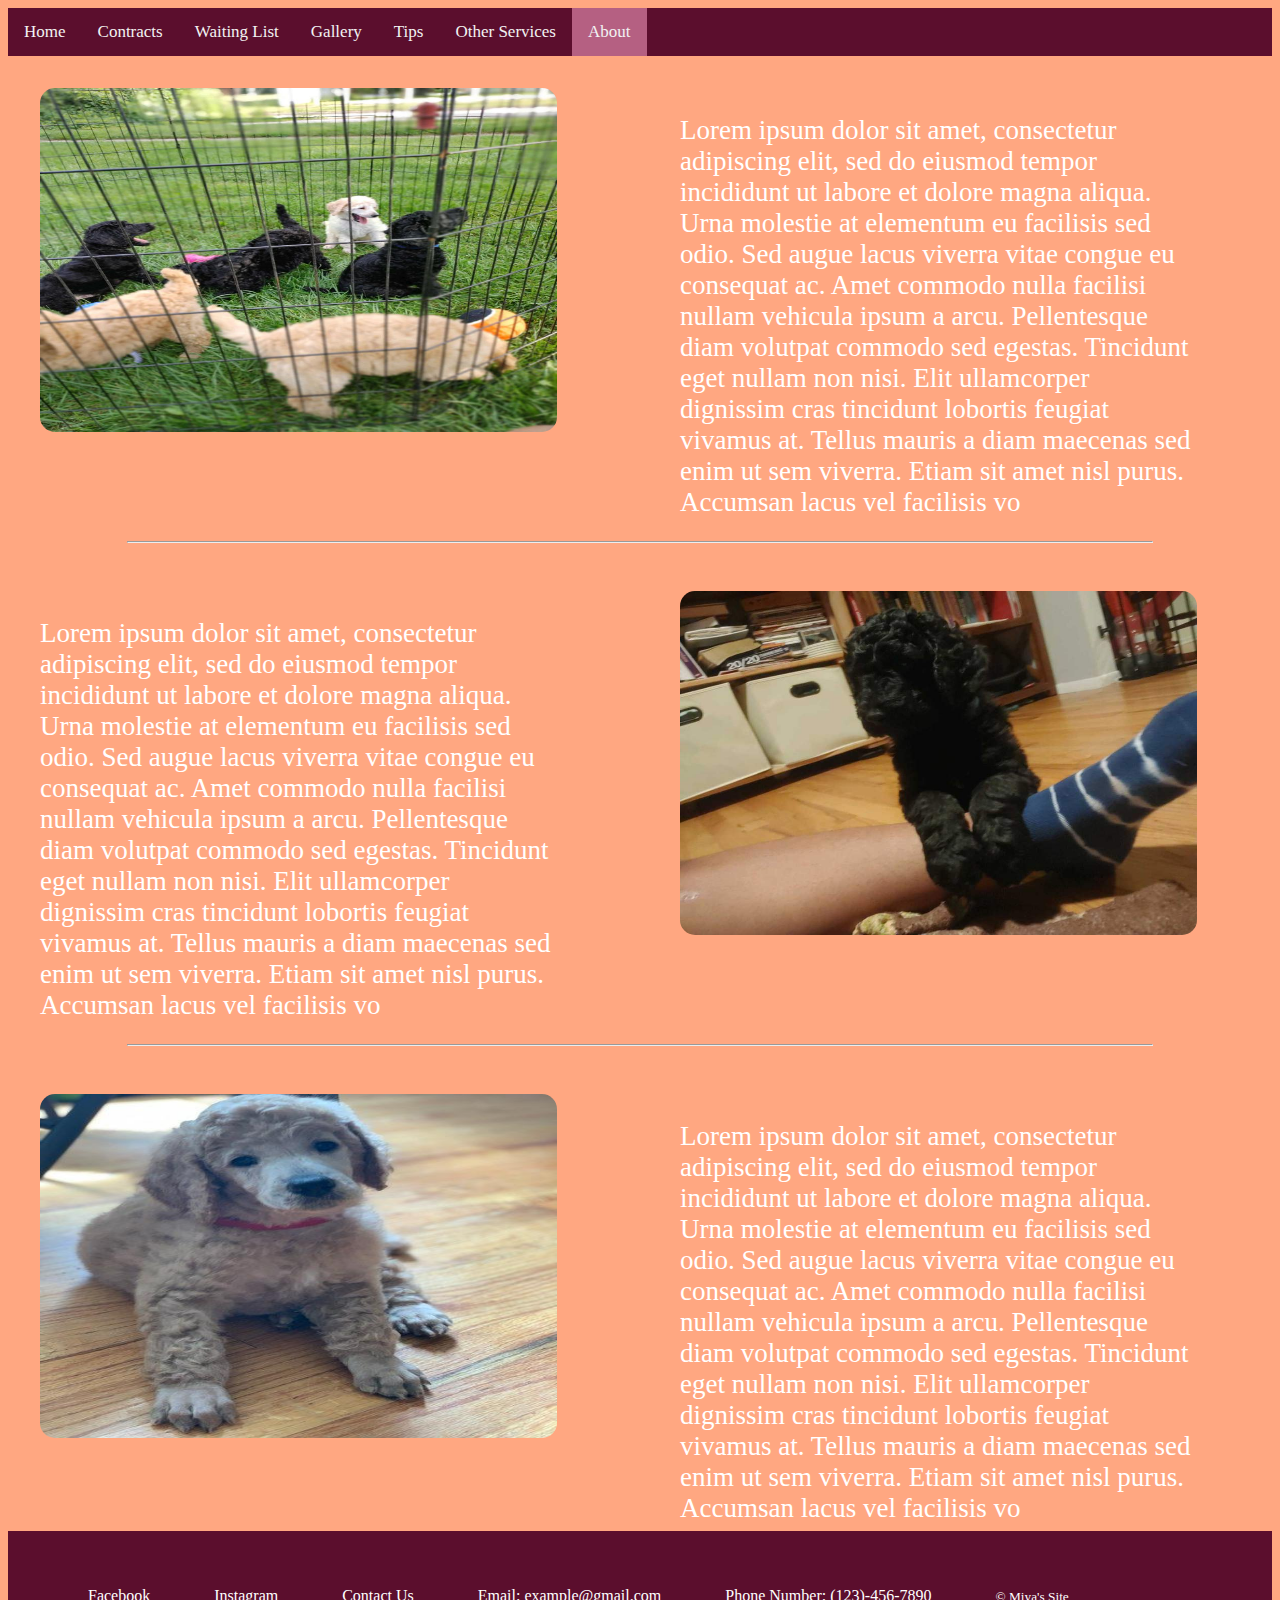
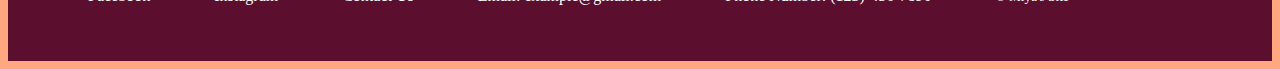
==== about.html @ 5087bb40 "new repo" ====
<!DOCTYPE html>
<html>

<head>
    <title>Miya's Designer Pups</title>
    <link rel="stylesheet" href="stylesheets/styles.css">
    <link rel="stylesheet" href="stylesheets/about.css">
    <!-- Load an icon library to show a hamburger menu (bars) on small screens -->
    <link rel="stylesheet" href="https://cdnjs.cloudflare.com/ajax/libs/font-awesome/4.7.0/css/font-awesome.min.css">
    <meta name="viewport" content="width=device-width, initial-scale=1, minimum-scale=1" />
</head>

<body>
    <div class="topnav" id="myTopnav">
        <a href="index.html">Home</a>
        <a href="contracts.html">Contracts</a>
        <a href="waitinglist.html">Waiting List</a>
        <a href="gallery.html">Gallery</a>
        <a href="tips.html">Tips</a>
        <a href="other-services.html">Other Services</a>
        <a href="about.html" class="active">About</a>
        <a href="javascript:void(0);" class="icon" onclick="myFunction()">
            <i class="fa fa-bars"></i>
        </a>
    </div>

    <div class="about-container">
        <div class="image-container">
            <img src="assets/many-pups2.jpg" alt="">
        </div>
        <div class="text-container">
            <p>
                Lorem ipsum dolor sit amet, consectetur adipiscing elit, sed do eiusmod tempor incididunt ut labore et
                dolore magna aliqua. Urna molestie at elementum eu facilisis sed odio. Sed augue lacus viverra vitae
                congue eu consequat ac. Amet commodo nulla facilisi nullam vehicula ipsum a arcu. Pellentesque diam
                volutpat commodo sed egestas. Tincidunt eget nullam non nisi. Elit ullamcorper dignissim cras tincidunt
                lobortis feugiat vivamus at. Tellus mauris a diam maecenas sed enim ut sem viverra. Etiam sit amet nisl
                purus. Accumsan lacus vel facilisis vo
            </p>
        </div>
    </div>

    <hr>

    <div class="about-container">
        <div class="text-container">
            <p>
                Lorem ipsum dolor sit amet, consectetur adipiscing elit, sed do eiusmod tempor incididunt ut labore et
                dolore magna aliqua. Urna molestie at elementum eu facilisis sed odio. Sed augue lacus viverra vitae
                congue eu consequat ac. Amet commodo nulla facilisi nullam vehicula ipsum a arcu. Pellentesque diam
                volutpat commodo sed egestas. Tincidunt eget nullam non nisi. Elit ullamcorper dignissim cras tincidunt
                lobortis feugiat vivamus at. Tellus mauris a diam maecenas sed enim ut sem viverra. Etiam sit amet nisl
                purus. Accumsan lacus vel facilisis vo
            </p>
        </div>
        <div class="image-container">
            <img src="assets/black-poodle-pup1.jpg" alt="">
        </div>
    </div>

    <hr>

    <div class="about-container">
        <div class="image-container">
            <img src="assets/golden-doodle-puppy3.jpg" alt="">
        </div>
        <div class="text-container">
            <p>
                Lorem ipsum dolor sit amet, consectetur adipiscing elit, sed do eiusmod tempor incididunt ut labore et
                dolore magna aliqua. Urna molestie at elementum eu facilisis sed odio. Sed augue lacus viverra vitae
                congue eu consequat ac. Amet commodo nulla facilisi nullam vehicula ipsum a arcu. Pellentesque diam
                volutpat commodo sed egestas. Tincidunt eget nullam non nisi. Elit ullamcorper dignissim cras tincidunt
                lobortis feugiat vivamus at. Tellus mauris a diam maecenas sed enim ut sem viverra. Etiam sit amet nisl
                purus. Accumsan lacus vel facilisis vo
            </p>
        </div>
    </div>

    <footer>
        <ul>
            <a href="">
                <li>Facebook</li>
            </a>
            <a href="">
                <li>Instagram</li>
            </a>
            <a href="">
                <li>Contact Us</li>
            </a>
            <li>Email: example@gmail.com</li>
            <li>Phone Number: (123)-456-7890</li>
            <li><small>&copy; Miya's Site</small></li>
        </ul>
    </footer>
</body>
<script src="scripts/main.js"></script>
</html>
---- stylesheets/styles.css ----
@font-face {
    font-family: DancingScript;
    src: url(../assets/fonts/DancingScript-Bold.ttf);
}


body {
    background-color: #ffa781;
    color: white;
}

/* Add a black background color to the top navigation */
.topnav {
    background-color: #5b0e2d;
    overflow: hidden;
}

/* Style the links inside the navigation bar */
.topnav a {
    float: left;
    display: block;
    color: #f2f2f2;
    text-align: center;
    padding: 14px 16px;
    text-decoration: none;
    font-size: 17px;
}

/* Change the color of links on hover */
.topnav a:hover {
    background-color: #b56082;
}

/* Add an active class to highlight the current page */
.topnav a.active {
    background-color: #b56082;
}

/* Hide the link that should open and close the topnav on small screens */
.topnav .icon {
    display: none;
}

.front-page-banner {
    width: 100%;
    height: 50vh;
}

.front-page-banner img {
    width: 100%;
    height: 70vh;
}

.header-container{
    text-align: center;
    height: 10vh;
    margin: 10vh;
    margin-top: 30vh;
}

header{
    font-family: DancingScript;
    font-size: 5vh;
}

hr{
    width: 80vw;
    display: flex;
    align-self: center;
}

.front-page-image hr{
    width: 40vw;
}

footer{
    background-color: #5b0e2d;
    padding: 10px;
    list-style: none;
    display: flex;
    flex-direction: row;
}

footer li{
    display: inline-block;
    margin: 30px;
    color:white;
}

footer a:link{
    text-decoration: none;
}

.front-page-content{
   width: 100%;
   display: flex;
   justify-content: space-between;
   align-items: center;
}

.front-page-image{
    width: 45vw;
    padding:1rem;
    text-align: center;
    display: inline-block;
}

.front-page-image img{
    position: relative;
    width:100%;
}

.front-page-text{
    width: 50vw;
    padding:1rem;
    text-align: center;
    display: inline-block;
    position: relative;
}

.front-page-text{
    width: 50vw;
}

article{
    font-size: 2rem;
}


/* When the screen is less than 600 pixels wide, hide all links, except for the first one ("Home"). Show the link that contains should open and close the topnav (.icon) */
@media screen and (max-width: 600px) {
    .topnav a:not(:first-child) {
        display: none;
    }

    .topnav a.icon {
        float: right;
        display: block;
    }
}

/* The "responsive" class is added to the topnav with JavaScript when the user clicks on the icon. This class makes the topnav look good on small screens (display the links vertically instead of horizontally) */

@media screen and (max-width: 600px) {
    .topnav.responsive {
        position: relative;
    }

    .topnav.responsive a.icon {
        position: absolute;
        right: 0;
        top: 0;
    }

    .topnav.responsive a {
        float: none;
        display: block;
        text-align: left;
    }
    .front-page-content{
        flex-direction: column;
    }
}
---- stylesheets/about.css ----
.about-container{
    display: flex;
    width: 100vw;
    flex-direction: row;
    margin: 1rem;
}

.image-container{
    width: 50vw;
    height: 45vh;
    padding: 1rem;
}

hr{
    margin-top: 2rem;
    margin-bottom: 2rem;
    width:80vw;
}

.image-container img{
    position: relative;
    width: 85%;
    height: 85%;
    border-radius: 15px;
}

.text-container{
    width: 50vw;
    height: 45vh;
    font-size: 3vh;
    padding: 1rem;
    overflow-wrap: break-word;
}

.text-container p{
    width: 85%;
    height: 85%;
}

@media screen and (max-width: 600px) {
    .about-container{
        flex-direction: column;
        margin: 0em;
    }

    .text-container{
        font-size: 4vw;
        width: 100vw;
    }
    .image-container{
        width: 100vw;
    }

}
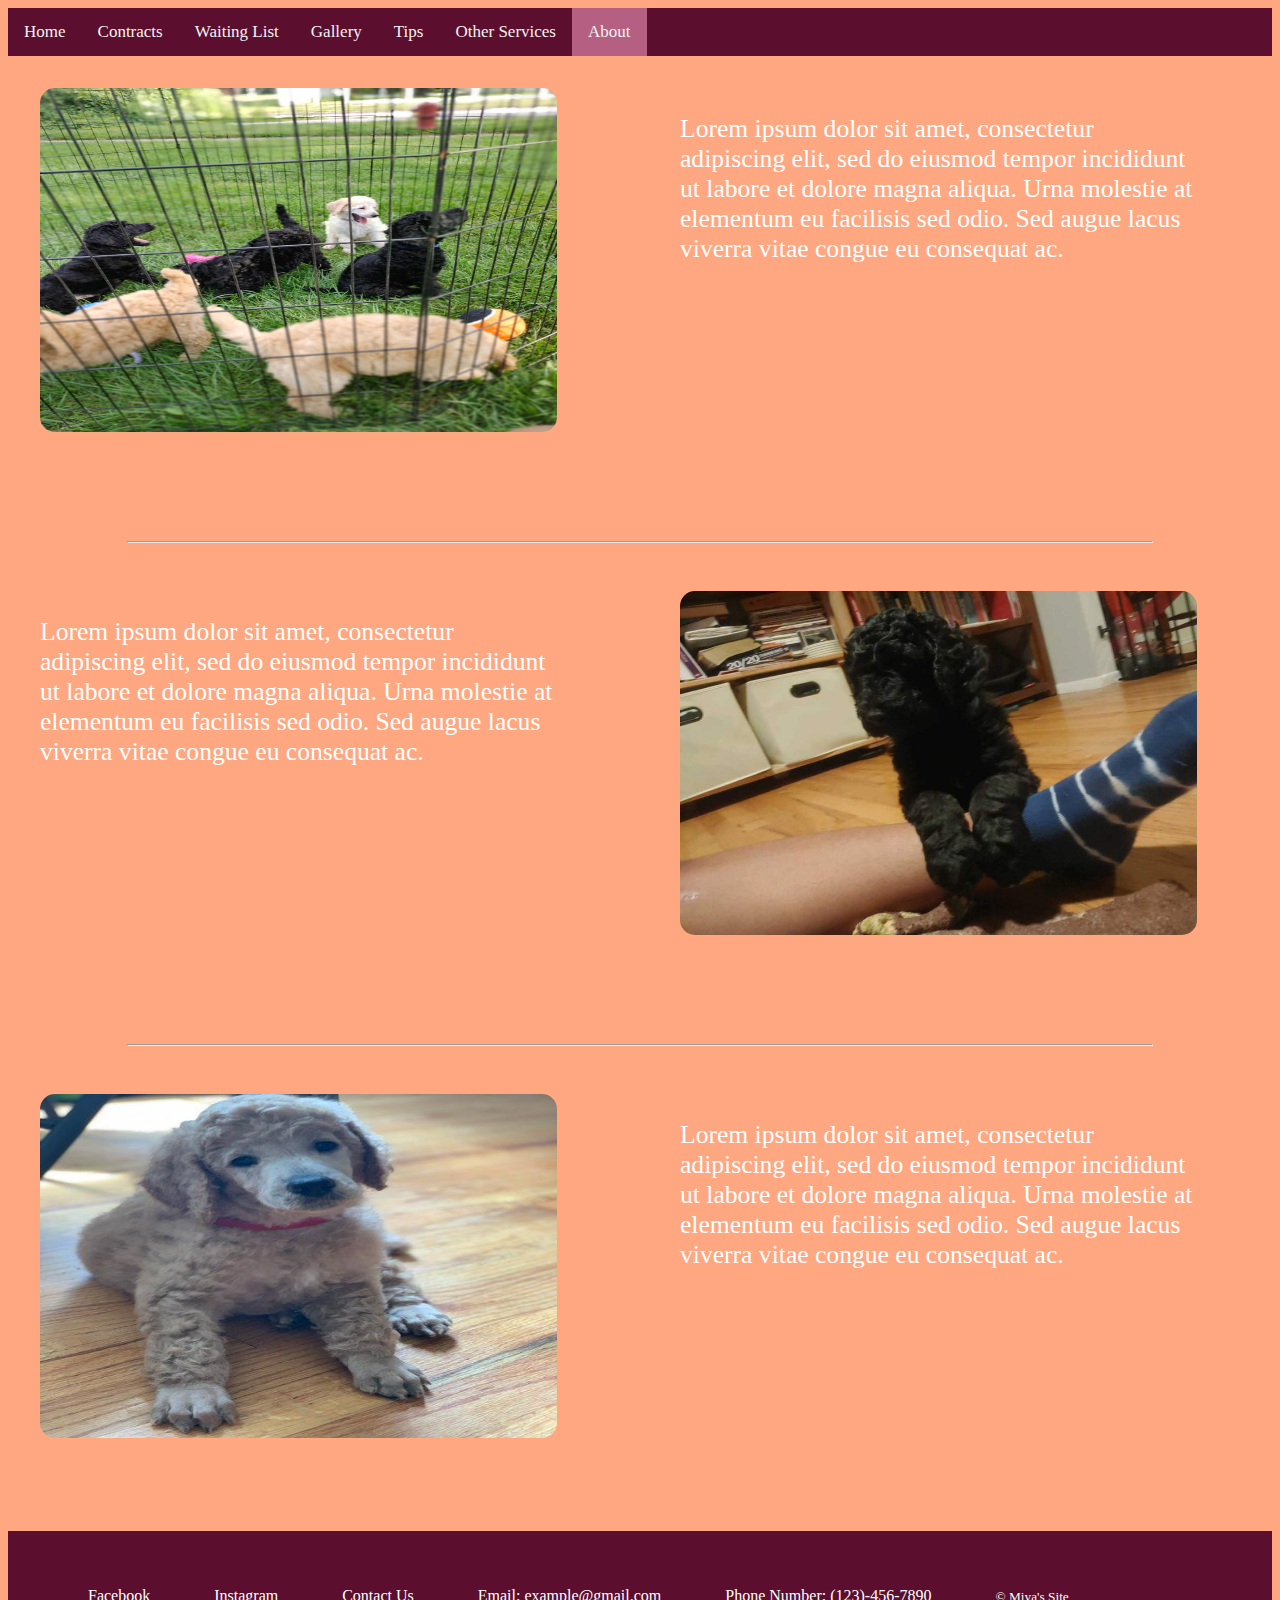
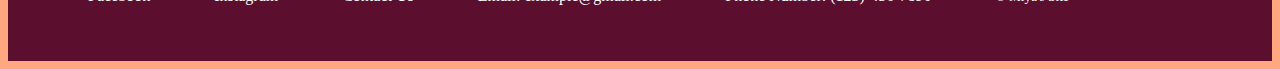
==== commit 4928a7a4: "added Dees Email and finalized sizing for text and images across site" ====
--- a/about.html
+++ b/about.html
@@ -32,10 +32,7 @@
             <p>
                 Lorem ipsum dolor sit amet, consectetur adipiscing elit, sed do eiusmod tempor incididunt ut labore et
                 dolore magna aliqua. Urna molestie at elementum eu facilisis sed odio. Sed augue lacus viverra vitae
-                congue eu consequat ac. Amet commodo nulla facilisi nullam vehicula ipsum a arcu. Pellentesque diam
-                volutpat commodo sed egestas. Tincidunt eget nullam non nisi. Elit ullamcorper dignissim cras tincidunt
-                lobortis feugiat vivamus at. Tellus mauris a diam maecenas sed enim ut sem viverra. Etiam sit amet nisl
-                purus. Accumsan lacus vel facilisis vo
+                congue eu consequat ac. 
             </p>
         </div>
     </div>
@@ -47,10 +44,7 @@
             <p>
                 Lorem ipsum dolor sit amet, consectetur adipiscing elit, sed do eiusmod tempor incididunt ut labore et
                 dolore magna aliqua. Urna molestie at elementum eu facilisis sed odio. Sed augue lacus viverra vitae
-                congue eu consequat ac. Amet commodo nulla facilisi nullam vehicula ipsum a arcu. Pellentesque diam
-                volutpat commodo sed egestas. Tincidunt eget nullam non nisi. Elit ullamcorper dignissim cras tincidunt
-                lobortis feugiat vivamus at. Tellus mauris a diam maecenas sed enim ut sem viverra. Etiam sit amet nisl
-                purus. Accumsan lacus vel facilisis vo
+                congue eu consequat ac. 
             </p>
         </div>
         <div class="image-container">
@@ -68,10 +62,7 @@
             <p>
                 Lorem ipsum dolor sit amet, consectetur adipiscing elit, sed do eiusmod tempor incididunt ut labore et
                 dolore magna aliqua. Urna molestie at elementum eu facilisis sed odio. Sed augue lacus viverra vitae
-                congue eu consequat ac. Amet commodo nulla facilisi nullam vehicula ipsum a arcu. Pellentesque diam
-                volutpat commodo sed egestas. Tincidunt eget nullam non nisi. Elit ullamcorper dignissim cras tincidunt
-                lobortis feugiat vivamus at. Tellus mauris a diam maecenas sed enim ut sem viverra. Etiam sit amet nisl
-                purus. Accumsan lacus vel facilisis vo
+                congue eu consequat ac. 
             </p>
         </div>
     </div>
--- a/stylesheets/styles.css
+++ b/stylesheets/styles.css
@@ -108,6 +108,7 @@
 .front-page-image img{
     position: relative;
     width:100%;
+    height: 60vh;
 }
 
 .front-page-text{
@@ -160,4 +161,10 @@
     .front-page-content{
         flex-direction: column;
     }
+    .front-page-image{
+        width: 80vw;
+    }
+    article{
+        font-size: 2rem;
+    }
 }--- a/stylesheets/about.css
+++ b/stylesheets/about.css
@@ -27,7 +27,7 @@
 .text-container{
     width: 50vw;
     height: 45vh;
-    font-size: 3vh;
+    font-size: 2vw;
     padding: 1rem;
     overflow-wrap: break-word;
 }
@@ -44,7 +44,7 @@
     }
 
     .text-container{
-        font-size: 4vw;
+        font-size: 7vw;
         width: 100vw;
     }
     .image-container{
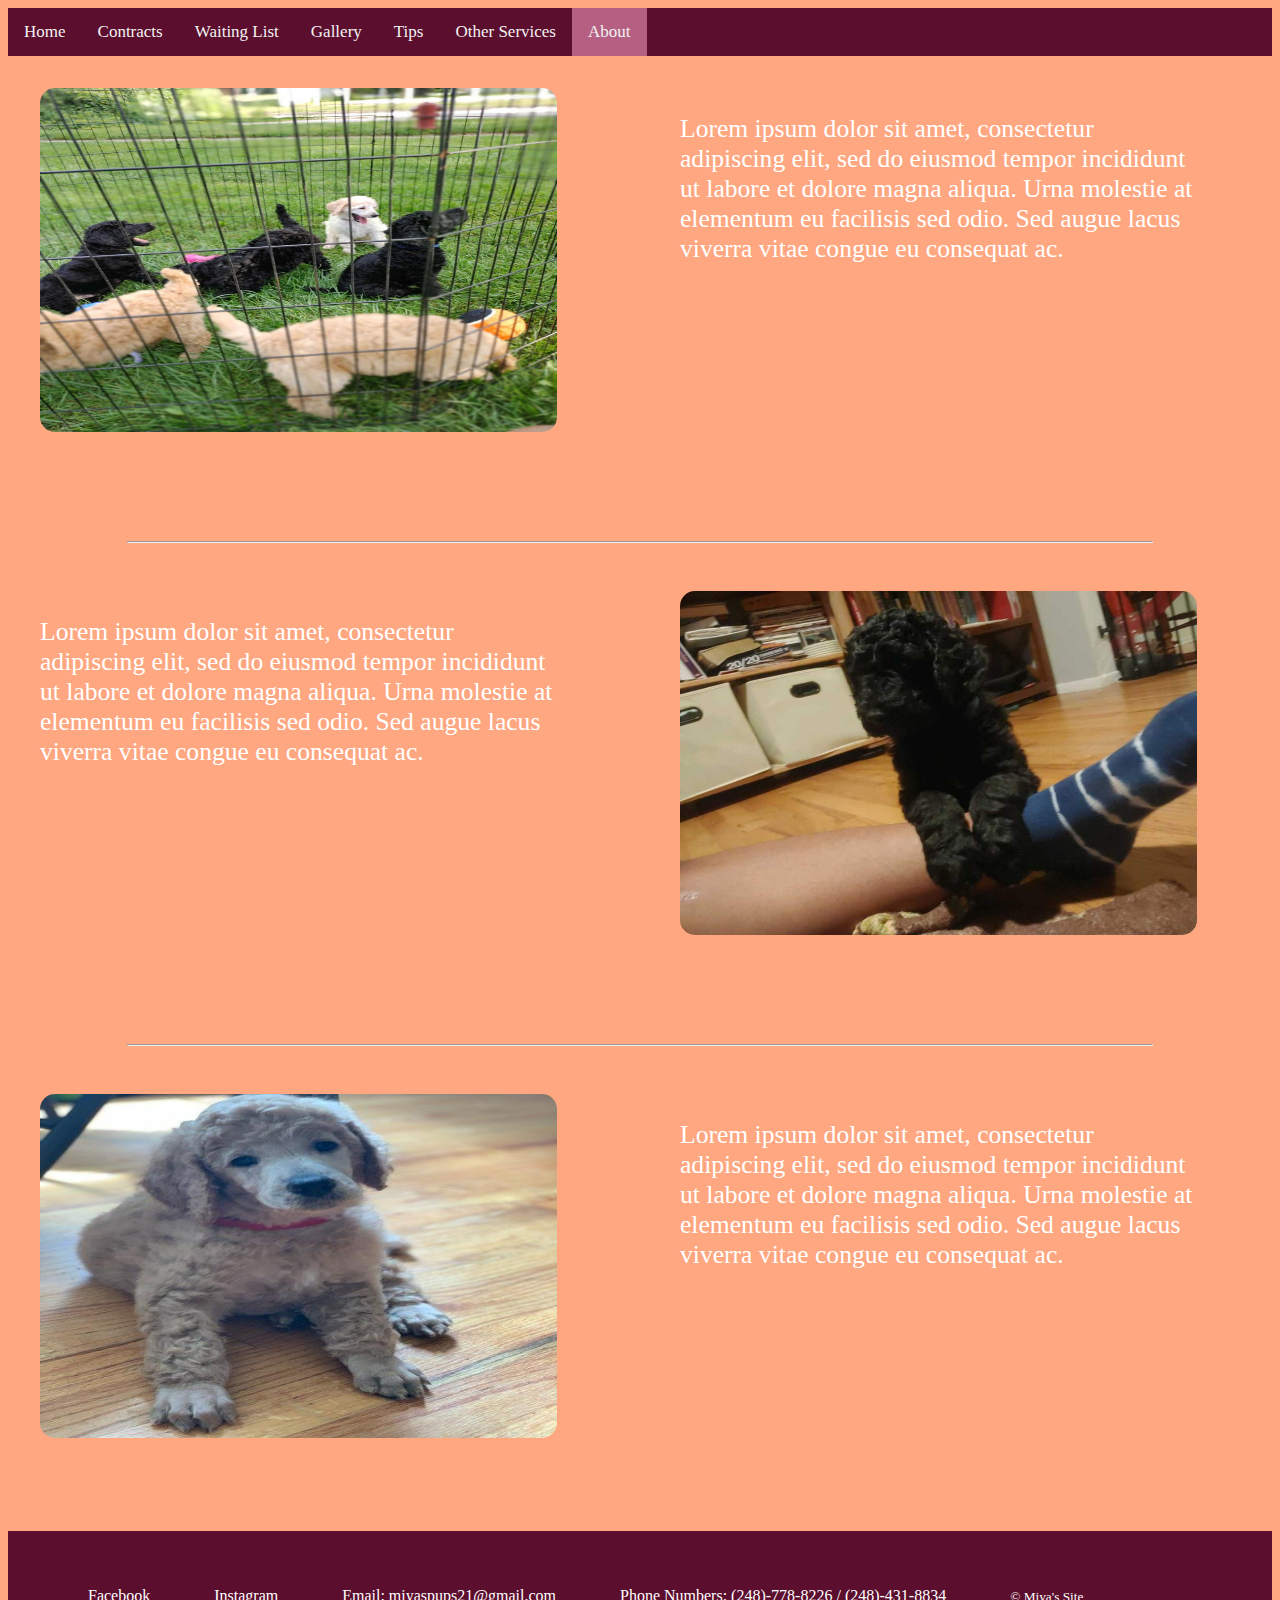
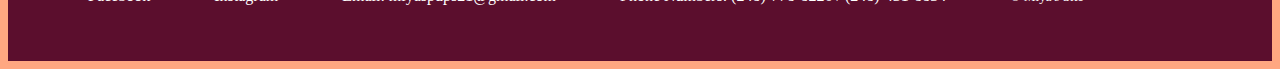
==== commit 20a20975: "updated contact info and imgs" ====
--- a/about.html
+++ b/about.html
@@ -69,17 +69,14 @@
 
     <footer>
         <ul>
-            <a href="">
+            <a href="https://www.facebook.com/profile.php?id=100069837413498">
                 <li>Facebook</li>
             </a>
             <a href="">
                 <li>Instagram</li>
             </a>
-            <a href="">
-                <li>Contact Us</li>
-            </a>
-            <li>Email: example@gmail.com</li>
-            <li>Phone Number: (123)-456-7890</li>
+            <li>Email: miyaspups21@gmail.com</li>
+            <li>Phone Numbers: (248)-778-8226 / (248)-431-8834</li>
             <li><small>&copy; Miya's Site</small></li>
         </ul>
     </footer>
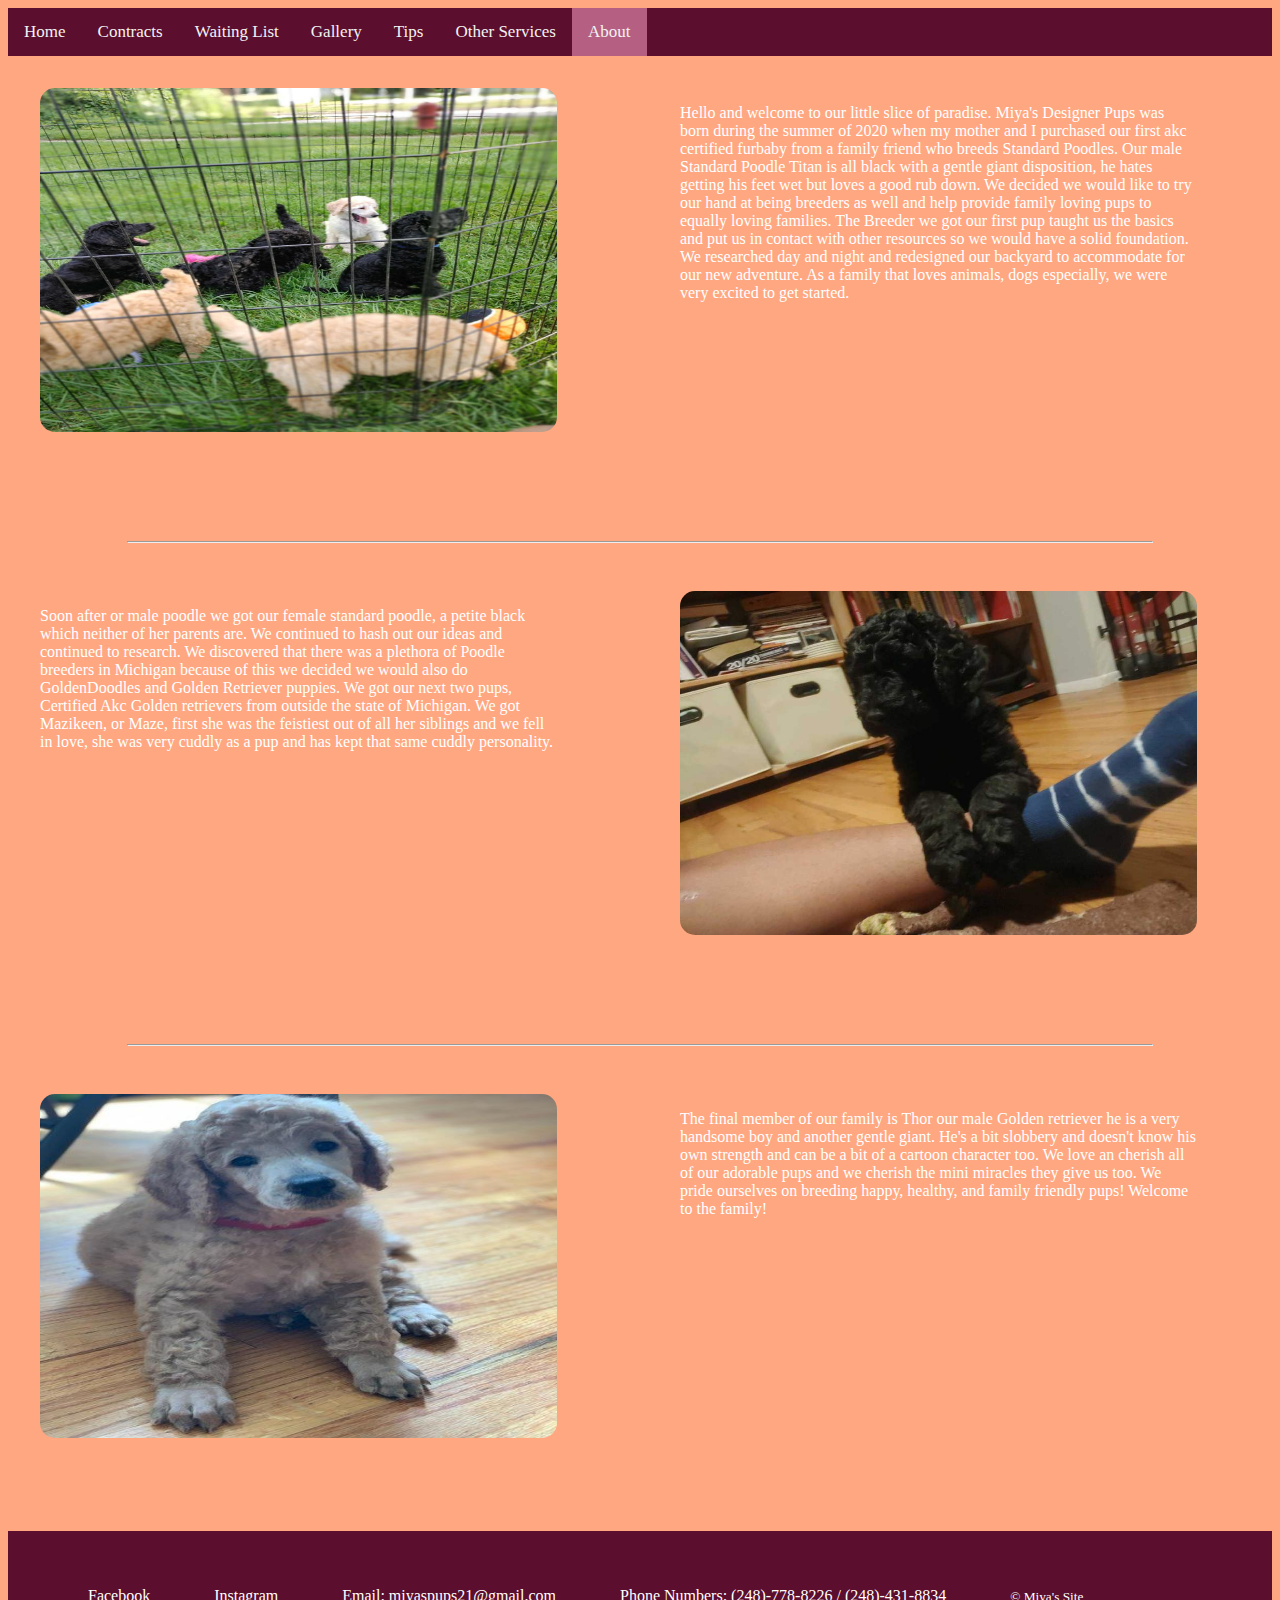
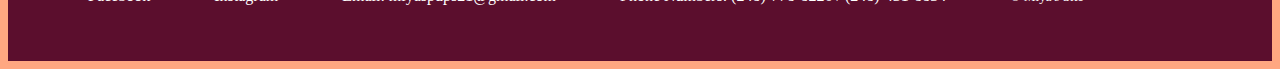
==== commit d8c959f3: "updated site text to replace lorem ipsum" ====
--- a/about.html
+++ b/about.html
@@ -30,9 +30,7 @@
         </div>
         <div class="text-container">
             <p>
-                Lorem ipsum dolor sit amet, consectetur adipiscing elit, sed do eiusmod tempor incididunt ut labore et
-                dolore magna aliqua. Urna molestie at elementum eu facilisis sed odio. Sed augue lacus viverra vitae
-                congue eu consequat ac. 
+                Hello and welcome to our little slice of paradise. Miya's Designer Pups was born during the summer of 2020 when my mother and I purchased our first akc certified furbaby from a family friend who breeds Standard Poodles. Our male Standard Poodle Titan is all black with a gentle giant disposition, he hates getting his feet wet but loves a good rub down. We decided we would like to try our hand at being breeders as well and help provide family loving pups to equally loving families. The Breeder we got our first pup taught us the basics and put us in contact with other resources so we would have a solid foundation. We researched day and night and redesigned our backyard to accommodate for our new adventure. As a family that loves animals, dogs especially, we were very excited to get started.
             </p>
         </div>
     </div>
@@ -42,9 +40,7 @@
     <div class="about-container">
         <div class="text-container">
             <p>
-                Lorem ipsum dolor sit amet, consectetur adipiscing elit, sed do eiusmod tempor incididunt ut labore et
-                dolore magna aliqua. Urna molestie at elementum eu facilisis sed odio. Sed augue lacus viverra vitae
-                congue eu consequat ac. 
+                Soon after or male poodle we got our female standard poodle, a petite black which neither of her parents are. We continued to hash out our ideas and continued to research. We discovered that there was a plethora of Poodle breeders in Michigan because of this we decided we would also do GoldenDoodles and Golden Retriever puppies. We got our next two pups, Certified Akc Golden retrievers from outside the state of Michigan. We got Mazikeen, or Maze, first she was the feistiest out of all her siblings and we fell in love, she was very cuddly as a pup and has kept that same cuddly personality.
             </p>
         </div>
         <div class="image-container">
@@ -60,9 +56,7 @@
         </div>
         <div class="text-container">
             <p>
-                Lorem ipsum dolor sit amet, consectetur adipiscing elit, sed do eiusmod tempor incididunt ut labore et
-                dolore magna aliqua. Urna molestie at elementum eu facilisis sed odio. Sed augue lacus viverra vitae
-                congue eu consequat ac. 
+                The final member of our family is Thor our male Golden retriever he is a very handsome boy and another gentle giant. He's a bit slobbery and doesn't know his own strength and can be a bit of a cartoon character too. We love an cherish all of our adorable pups and we cherish the mini miracles they give us too. We pride ourselves on breeding happy, healthy, and family friendly pups! Welcome to the family!
             </p>
         </div>
     </div>
@@ -72,7 +66,7 @@
             <a href="https://www.facebook.com/profile.php?id=100069837413498">
                 <li>Facebook</li>
             </a>
-            <a href="">
+            <a href="https://www.instagram.com/miyasdesignerpups/">
                 <li>Instagram</li>
             </a>
             <li>Email: miyaspups21@gmail.com</li>
--- a/stylesheets/styles.css
+++ b/stylesheets/styles.css
@@ -165,6 +165,6 @@
         width: 80vw;
     }
     article{
-        font-size: 2rem;
+        font-size: 1rem;
     }
 }--- a/stylesheets/about.css
+++ b/stylesheets/about.css
@@ -27,7 +27,7 @@
 .text-container{
     width: 50vw;
     height: 45vh;
-    font-size: 2vw;
+    font-size: 1rem;
     padding: 1rem;
     overflow-wrap: break-word;
 }
@@ -44,7 +44,7 @@
     }
 
     .text-container{
-        font-size: 7vw;
+        font-size: 1rem;
         width: 100vw;
     }
     .image-container{
